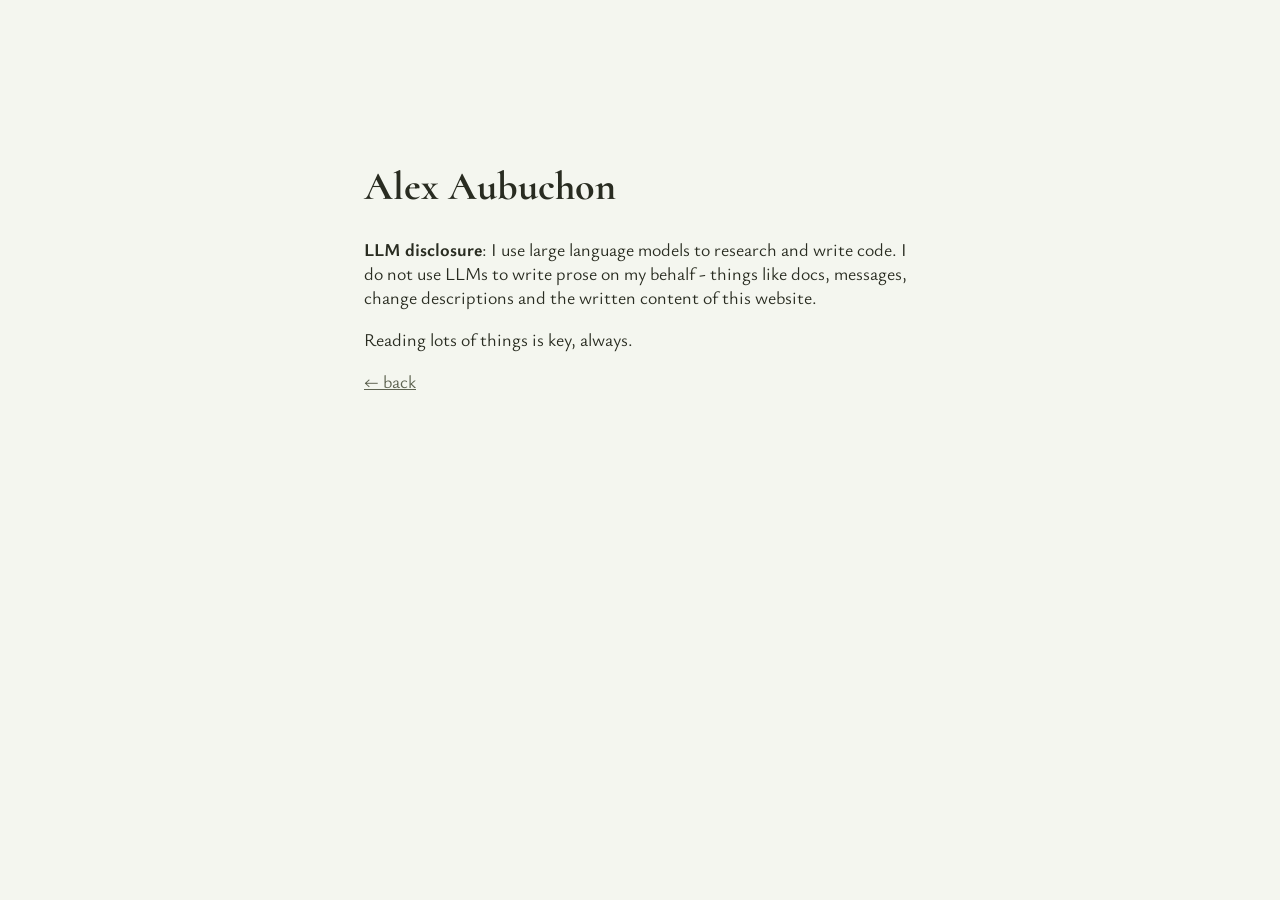
==== llms.html @ 8e9f2141 "Initial pass with content, styles, and a readme" ====
<!DOCTYPE html>
<html lang="en">

<head>
  <meta charset="UTF-8">
  <meta name="viewport" content="width=device-width, initial-scale=1.0">
  <title>LLM Disclosure &mdash; Alex Aubuchon</title>
  <link rel="stylesheet" href="style.css">
  <link rel="icon" href="favicon.png" type="image/png">
  <link rel="preconnect" href="https://fonts.googleapis.com">
  <link rel="preconnect" href="https://fonts.gstatic.com" crossorigin>
  <link href="https://fonts.googleapis.com/css2?family=Cormorant:wght@700&family=Ysabeau:wght@500;700&display=swap"
    rel="stylesheet">
</head>

<body>
  <main>

    <h1 class="site-header">Alex Aubuchon</h1>

    <p>
      <b>LLM disclosure</b>:
      I use large language models to research and write code. I do not use LLMs
      to write prose on my behalf - things like docs, messages, change
      descriptions and the written content of this website.
    </p>
    <p>Reading lots of things is key, always.</p>

    <footer>
      <a href="index.html">&larr; back</a>
    </footer>
  </main>
</body>

</html>
---- style.css ----
body {
  margin: 0;
  display: flex;
  align-items: flex-start;
  justify-content: center;
  min-height: 100vh;
  padding-top: 15vh;
  font-family: "Ysabeau", sans-serif;
  font-size: 18px;
  background: hsl(76 27 95);
  color: hsl(76 15 15);
  box-sizing: border-box;
}

main {
  width: 100%;
  max-width: 600px;
  padding: 0 1.5rem;
  box-sizing: border-box;
}

.site-header {
  display: flex;
  align-items: center;
  gap: 0.5rem;
  font-family: "Cormorant", Garamond, serif;
  font-size: 2.5rem;
}

.site-icon {
  width: 1em;
  height: 1em;
}

a {
  color: hsl(76 15 0);
  text-decoration: underline;
}

footer a {
  color: hsl(76 10 35);
}
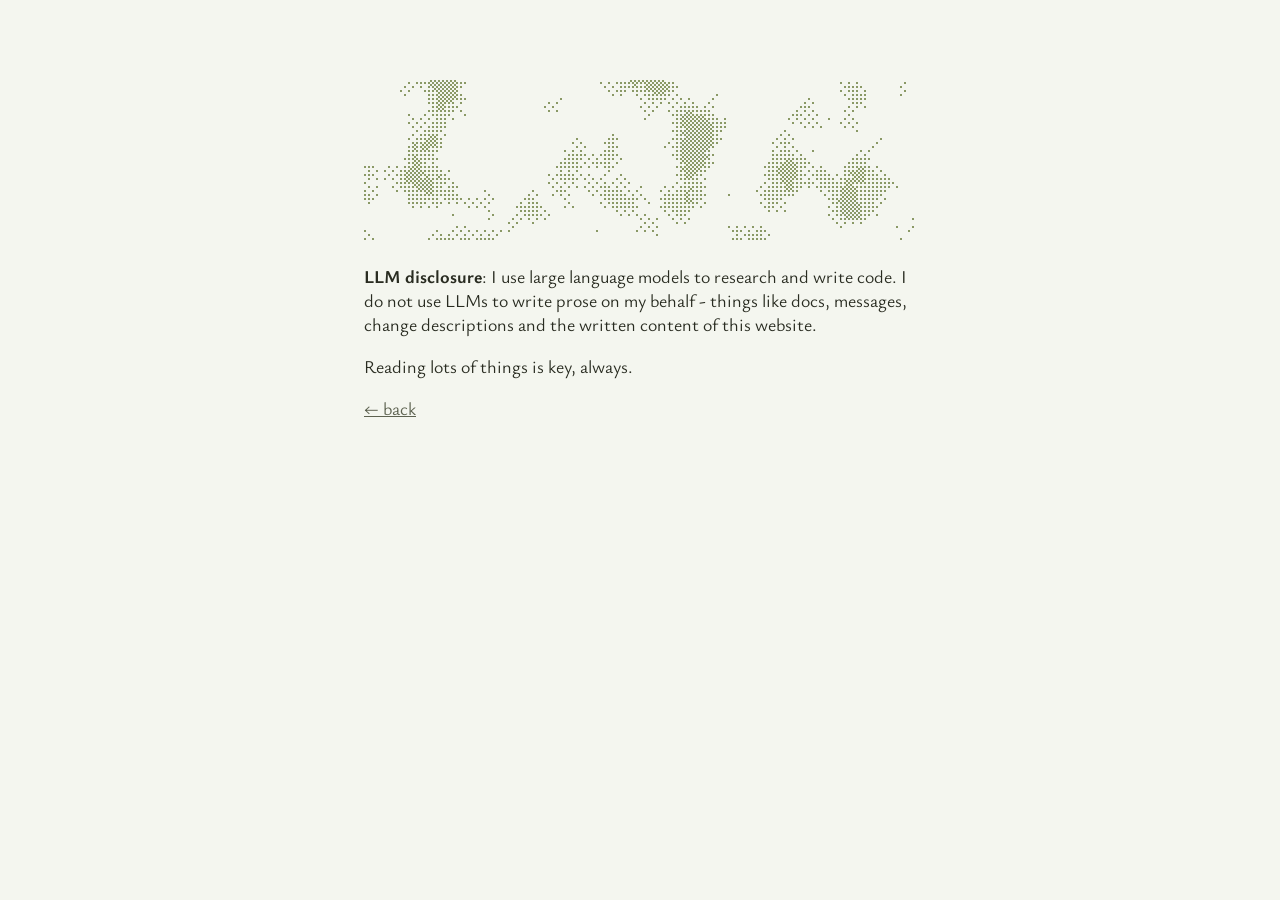
==== commit b1869abe: "add a porthole and improve stripe copy" ====
--- a/llms.html
+++ b/llms.html
@@ -11,13 +11,12 @@
   <link rel="preconnect" href="https://fonts.gstatic.com" crossorigin>
   <link href="https://fonts.googleapis.com/css2?family=Cormorant:wght@700&family=Ysabeau:wght@500;700&display=swap"
     rel="stylesheet">
+  <script src="porthole.js" defer></script>
 </head>
 
 <body>
   <main>
-
-    <h1 class="site-header">Alex Aubuchon</h1>
-
+    <canvas id="porthole-canvas"></canvas>
     <p>
       <b>LLM disclosure</b>:
       I use large language models to research and write code. I do not use LLMs
--- a/style.css
+++ b/style.css
@@ -4,10 +4,10 @@
   align-items: flex-start;
   justify-content: center;
   min-height: 100vh;
-  padding-top: 15vh;
+  padding-top: 5rem;
   font-family: "Ysabeau", sans-serif;
   font-size: 18px;
-  background: hsl(76 27 95);
+  background: hsl(77 28 95);
   color: hsl(76 15 15);
   box-sizing: border-box;
 }
@@ -17,6 +17,16 @@
   max-width: 600px;
   padding: 0 1.5rem;
   box-sizing: border-box;
+}
+
+#porthole-canvas {
+  display: block;
+  width: 100%;
+  height: 160px;
+  margin-bottom: 1.5rem;
+  /* border-radius: 4px; */
+  image-rendering: pixelated;
+  image-rendering: crisp-edges;
 }
 
 .site-header {
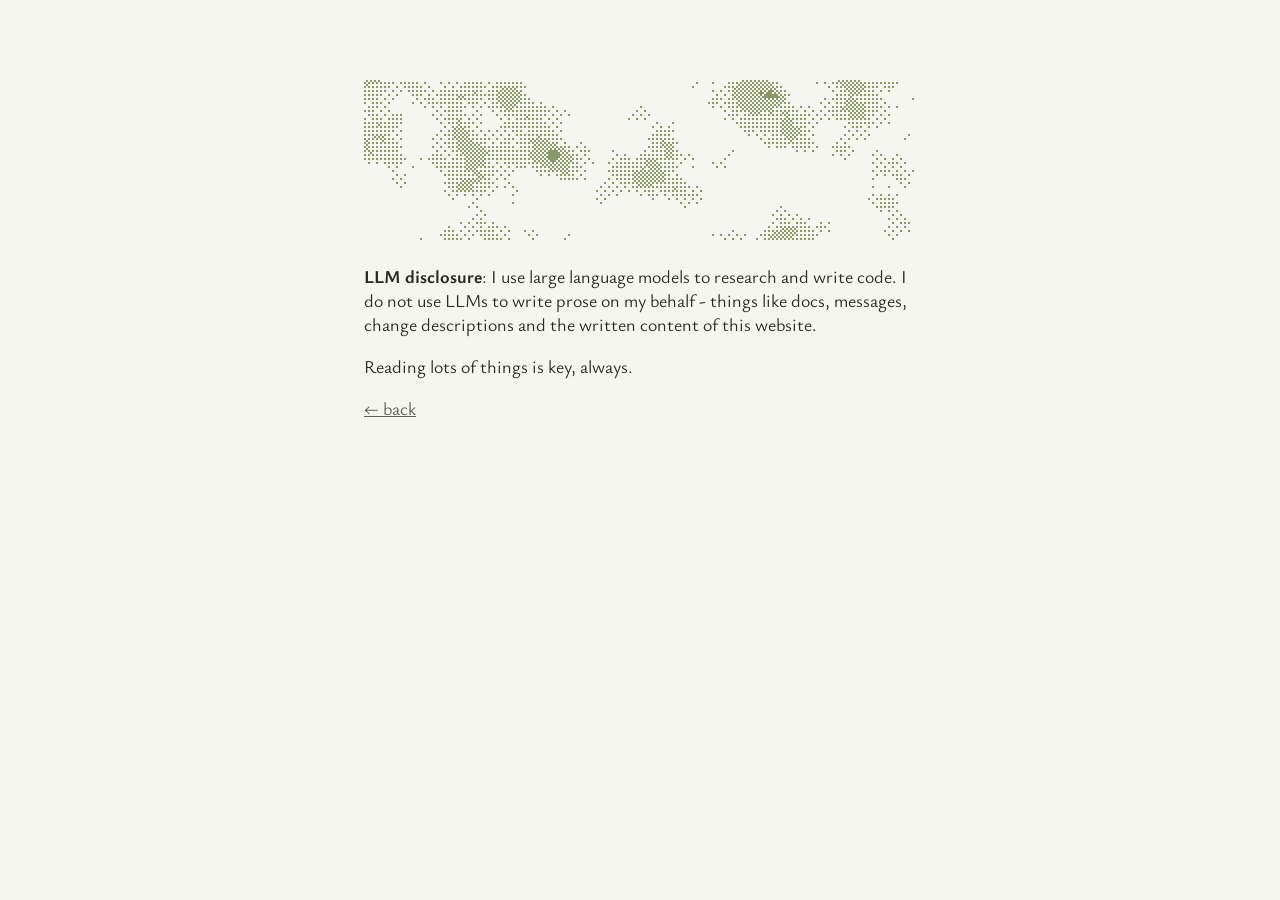
==== commit fe95871f: "favicon recolors" ====
--- a/llms.html
+++ b/llms.html
@@ -6,7 +6,7 @@
   <meta name="viewport" content="width=device-width, initial-scale=1.0">
   <title>LLM Disclosure &mdash; Alex Aubuchon</title>
   <link rel="stylesheet" href="style.css">
-  <link rel="icon" href="favicon.png" type="image/png">
+  <link rel="icon" href="favicons/favicon-sage.png" type="image/png">
   <link rel="preconnect" href="https://fonts.googleapis.com">
   <link rel="preconnect" href="https://fonts.gstatic.com" crossorigin>
   <link href="https://fonts.googleapis.com/css2?family=Cormorant:wght@700&family=Ysabeau:wght@500;700&display=swap"
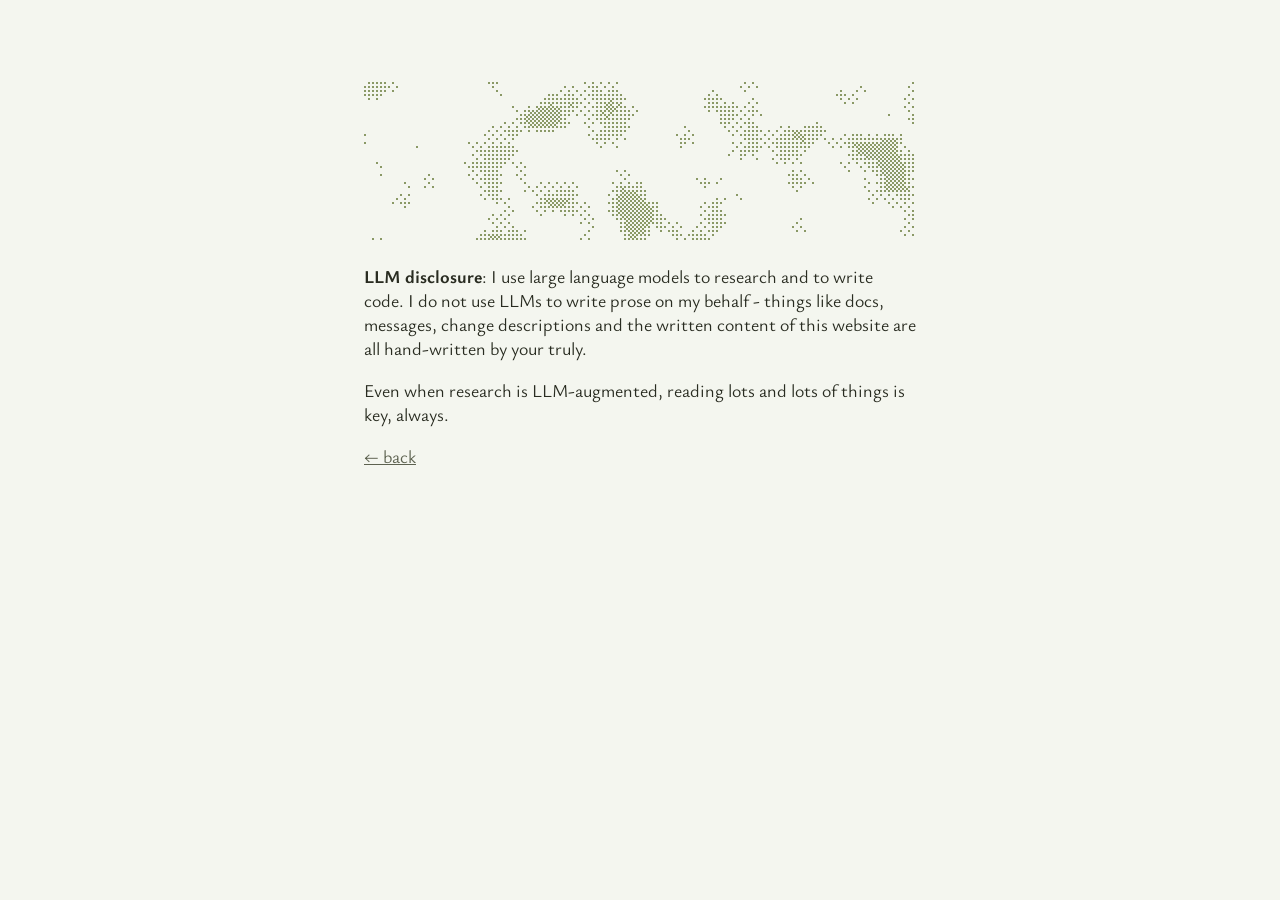
==== commit 0a19520a: "llm copy changes" ====
--- a/llms.html
+++ b/llms.html
@@ -19,11 +19,12 @@
     <canvas id="porthole-canvas"></canvas>
     <p>
       <b>LLM disclosure</b>:
-      I use large language models to research and write code. I do not use LLMs
-      to write prose on my behalf - things like docs, messages, change
-      descriptions and the written content of this website.
+      I use large language models to research and to write code. I do not use
+      LLMs to write prose on my behalf - things like docs, messages, change
+      descriptions and the written content of this website are all hand-written
+      by your truly.
     </p>
-    <p>Reading lots of things is key, always.</p>
+    <p>Even when research is LLM-augmented, reading lots and lots of things is key, always.</p>
 
     <footer>
       <a href="index.html">&larr; back</a>
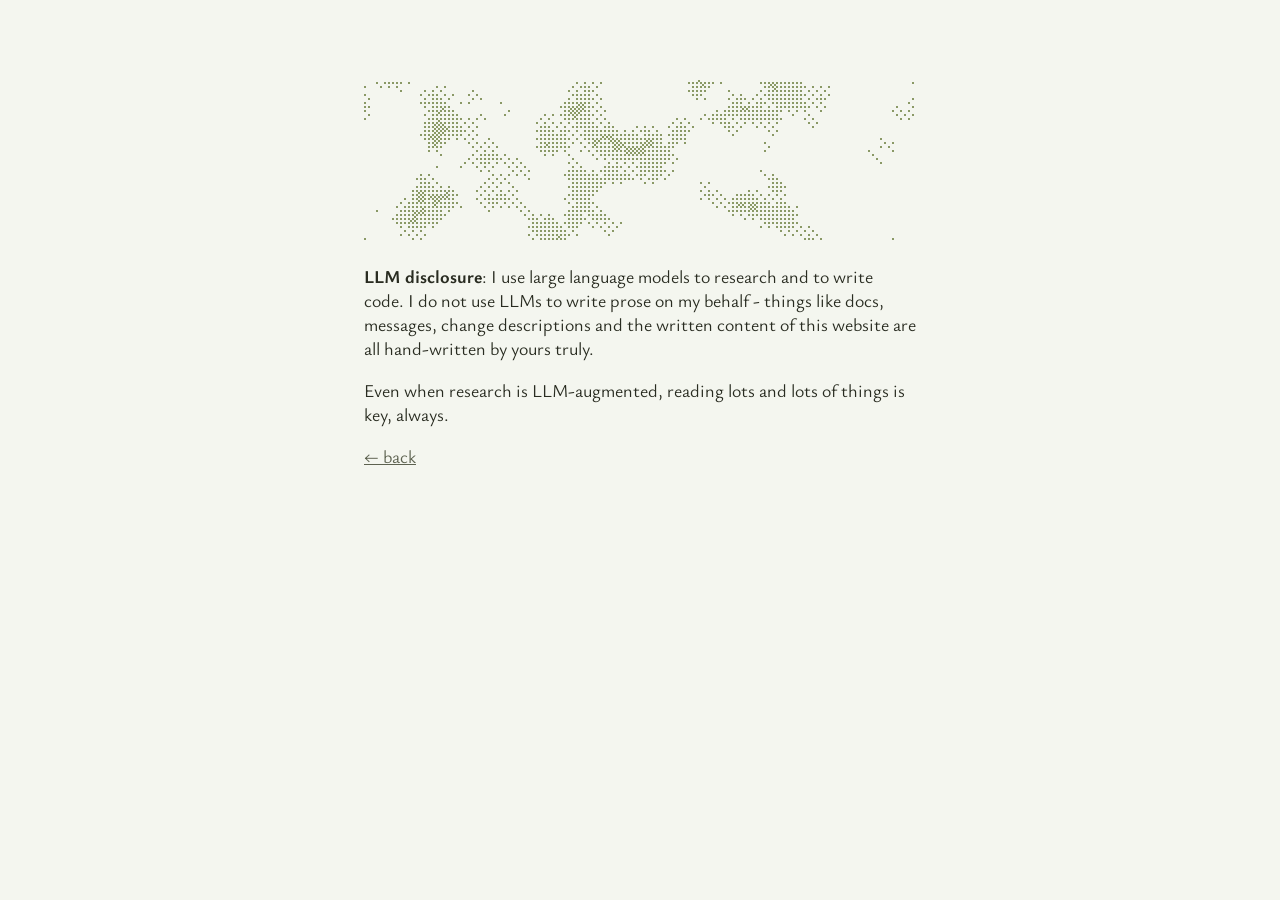
==== commit 6f4c0b63: "fixup" ====
--- a/llms.html
+++ b/llms.html
@@ -22,7 +22,7 @@
       I use large language models to research and to write code. I do not use
       LLMs to write prose on my behalf - things like docs, messages, change
       descriptions and the written content of this website are all hand-written
-      by your truly.
+      by yours truly.
     </p>
     <p>Even when research is LLM-augmented, reading lots and lots of things is key, always.</p>
 
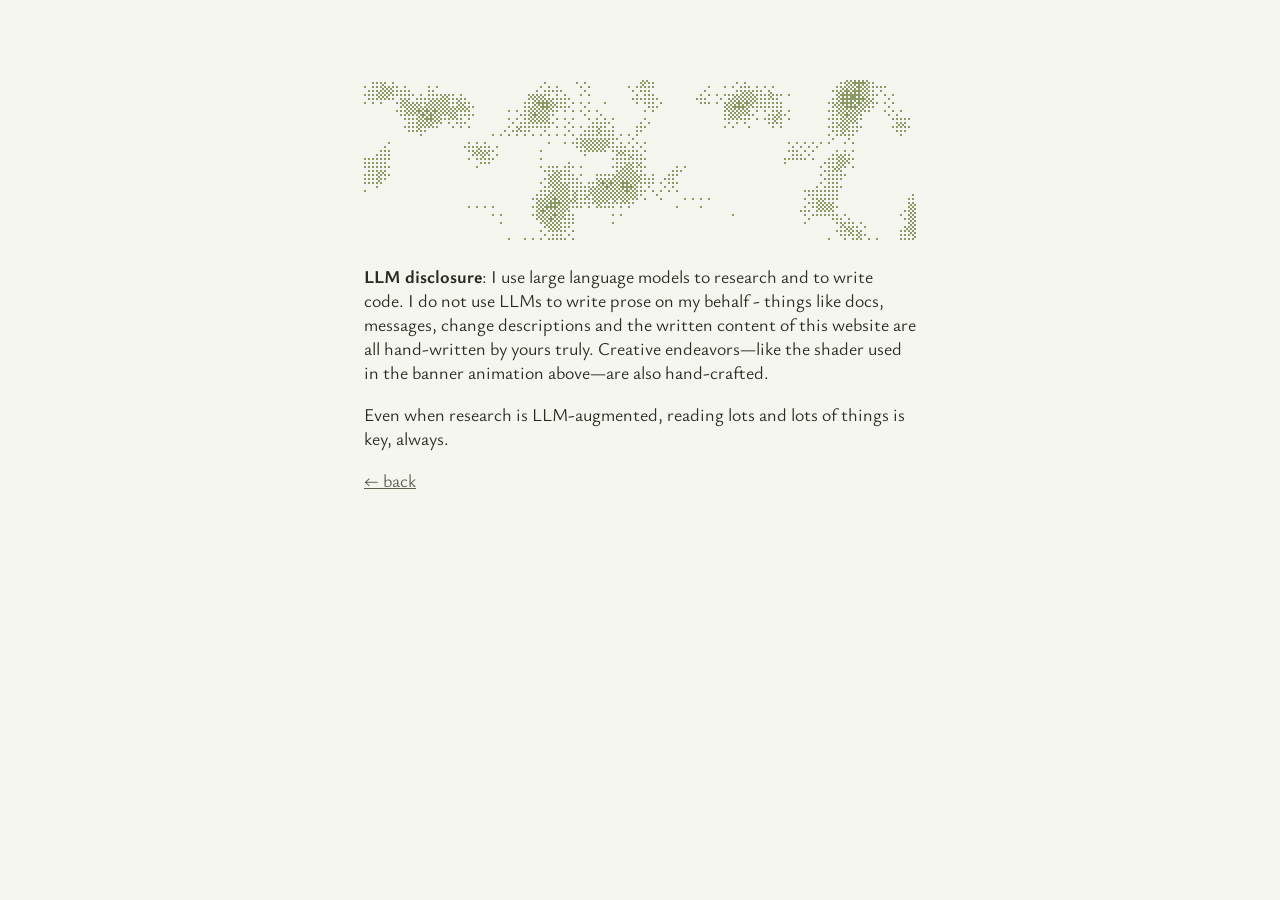
==== commit ded5ede4: "tweaks" ====
--- a/llms.html
+++ b/llms.html
@@ -23,6 +23,8 @@
       LLMs to write prose on my behalf - things like docs, messages, change
       descriptions and the written content of this website are all hand-written
       by yours truly.
+
+      Creative endeavors—like the shader used in the banner animation above—are also hand-crafted.
     </p>
     <p>Even when research is LLM-augmented, reading lots and lots of things is key, always.</p>
 
--- a/style.css
+++ b/style.css
@@ -33,7 +33,7 @@
   display: flex;
   align-items: center;
   gap: 0.5rem;
-  font-family: "Cormorant", Garamond, serif;
+  font-family: "Cormorant", serif;
   font-size: 2.5rem;
 }
 
